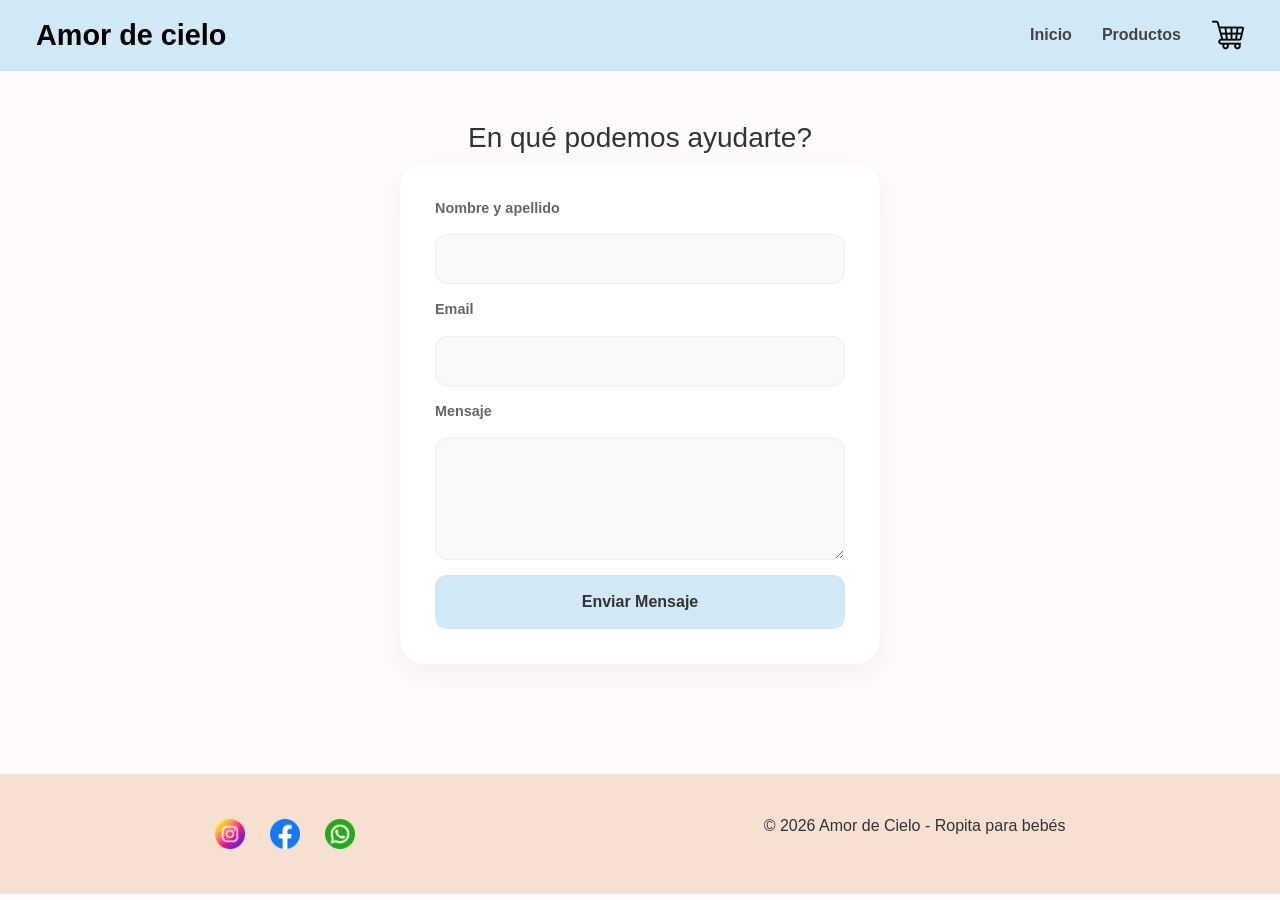
==== pages/contacto.html @ 2089f47a "primer commit" ====
<!doctype html>
<html lang="es">
  <head>
    <meta charset="UTF-8" />
    <meta name="viewport" content="width=device-width, initial-scale=1.0" />
    <title>Amor de Cielo</title>
    <link href="https://cdn.jsdelivr.net/npm/bootstrap@5.3.8/dist/css/bootstrap.min.css" rel="stylesheet"
      integrity="sha384-sRIl4kxILFvY47J16cr9ZwB07vP4J8+LH7qKQnuqkuIAvNWLzeN8tE5YBujZqJLB" crossorigin="anonymous"/>
    <link rel="stylesheet" href="../css/style.css" />
  </head>
  <body>
    <header>
      <nav class="navbar navbar-expand-lg colorfondonav">
  <div class="container-fluid">
    <a class="navbar-brand" href="../index.html"><h1>Amor de cielo</h1></a>    
    <button class="navbar-toggler" type="button" data-bs-toggle="collapse" data-bs-target="#navbarNav">
      <span class="navbar-toggler-icon"></span>
    </button>
    <div class="collapse navbar-collapse" id="navbarNav">
      <ul class="navbar-nav ms-auto align-items-center">
        <li class="nav-item"><a class="nav-link navlink" href="../index.html">Inicio</a></li>
        <li class="nav-item"><a class="nav-link navlink" href="./productos.html">Productos</a></li>
        <li class="nav-item">
          <img src="../img/carrito-de-compras.png" class="carrito-icono ms-lg-3" alt="Carrito">
        </li>
      </ul>
    </div>
  </div>
</nav>
    </header>
    <main class="seccion-contacto">
      <h3>En qué podemos ayudarte?</h3>
      <form class="formulario-bebe">
        <label for="nombre">Nombre y apellido</label>
        <input type="text" id="nombre" />
        <label for="email">Email</label>
        <input type="email" id="email" />
        <label for="mensaje">Mensaje</label>
        <textarea id="mensaje" rows="4"></textarea>
        <button type="submit">Enviar Mensaje</button>
      </form>
    </main>
    <footer class="fondofooter">
      <div class="redes-sociales">
        <a href="https://instagram.com" target="_blank"><img src="../img/instagram.png" alt="Instagram" /></a>
        <a href="https://facebook.com" target="_blank"><img src="../img/facebook.png" alt="Facebook" /></a>
        <a href="https://wa.me/tu-numero" target="_blank"><img src="../img/icono whatsapp.png" alt="WhatsApp"/></a>
      </div>
      <p>© 2026 Amor de Cielo - Ropita para bebés</p>
    </footer>
    <script
      src="https://cdn.jsdelivr.net/npm/bootstrap@5.3.8/dist/js/bootstrap.bundle.min.js"
      integrity="sha384-FKyoEForCGlyvwx9Hj09JcYn3nv7wiPVlz7YYwJrWVcXK/BmnVDxM+D2scQbITxI"
      crossorigin="anonymous"></script>
  </body>
</html>
---- css/style.css ----
/* reset */
* {
    margin: 0;
    padding: 0;
    box-sizing: border-box;
}

body {
    background-color: #fffafb; /* blanco suave */
    font-family: 'Segoe UI', Arial, sans-serif;
    color: #333;
    overflow-x: hidden; 
}

/* menú de navegación con m hamburguesa responsive */

nav.navbar.colorfondonav {
    background-color: #d1e9f6; 
    padding: 0.8rem 1.5rem;
    border-bottom: 1px solid rgba(0,0,0,0.05);
}

/* nombre */
.navbar-brand h1 {
    margin: 0;
    font-size: 1.5rem;
    color: #000;
    font-weight: bold;
}

/* links  */
.navbar-nav .nav-link.navlink {
    color: #444;
    font-weight: 600;
    padding: 10px 15px;
    transition: all 0.3s ease;
}

/* se da efecto al pasar el mouse por los links */
.navbar-nav .nav-link.navlink:hover {
    color: #f06292; /* Rosa pastel */
    transform: translateY(-2px);
}

/* carrito */
.carrito-icono {
    width: 32px;
    height: auto;
    cursor: pointer;
    transition: transform 0.2s;
    display: block;
    margin: 15px auto; 
  }  

.info-productos {
    text-align: center;
    background-color: #fce4ec; /* Rosa muy suave */
    padding: 30px;
    border-radius: 20px;
    margin-bottom: 40px;
    border: 1px dashed #f06292;
}

/* Formulario de Contacto */
.seccion-contacto {
    display: flex;
    flex-direction: column;
    align-items: center;
    padding: 50px 15px;
}

.formulario-bebe {
    display: flex;
    flex-direction: column;
    width: 100%;
    max-width: 480px;
    gap: 15px;
    background: #ffffff;
    padding: 35px;
    border-radius: 25px;
    box-shadow: 0 10px 30px rgba(0,0,0,0.05);
}

.formulario-bebe label {
    font-weight: 600;
    font-size: 0.9rem;
    color: #666;
}

.formulario-bebe input, .formulario-bebe textarea {
    padding: 12px;
    border: 1px solid #eee;
    border-radius: 12px;
    background-color: #f9f9f9;
    outline: none;
}

.formulario-bebe button {
    background-color: #d1e9f6;
    border: none;
    padding: 15px;
    border-radius: 12px;
    font-weight: bold;
    color: #333;
    cursor: pointer;
    transition: background 0.3s;
}

.formulario-bebe button:hover {
    background-color: #b8dcf0;
}

/* footer y las redes */

.fondofooter {
    background-color: #f5e0d2; 
    padding: 40px 20px;
    text-align: center;
    display: flex;
    flex-direction: column;
    align-items: center;
    gap: 20px;
    margin-top: 60px;
}

.redes-sociales {
    display: flex;
    gap: 25px;
}

.redes-sociales img {
    width: 30px;
    height: auto;
    transition: transform 0.3s;
}

.redes-sociales img:hover {
    transform: scale(1.2) rotate(5deg);
}

/* Media Queries - Responsive */

@media (min-width: 992px) {
    
    .navbar-brand h1 {
        font-size: 1.8rem;
    }

    /* El carrito se alinea a la derecha de los links en desktop */
    .carrito-icono {
        margin: 0 0 0 25px;
    }

    /* El footer se vuelve horizontal */
    .fondofooter {
        flex-direction: row;
        justify-content: space-around;
    }

    /* El bloque de info no ocupa todo el ancho */
    .info-productos {
        width: 60%;
        margin-left: auto;
        margin-right: auto;
    }
}
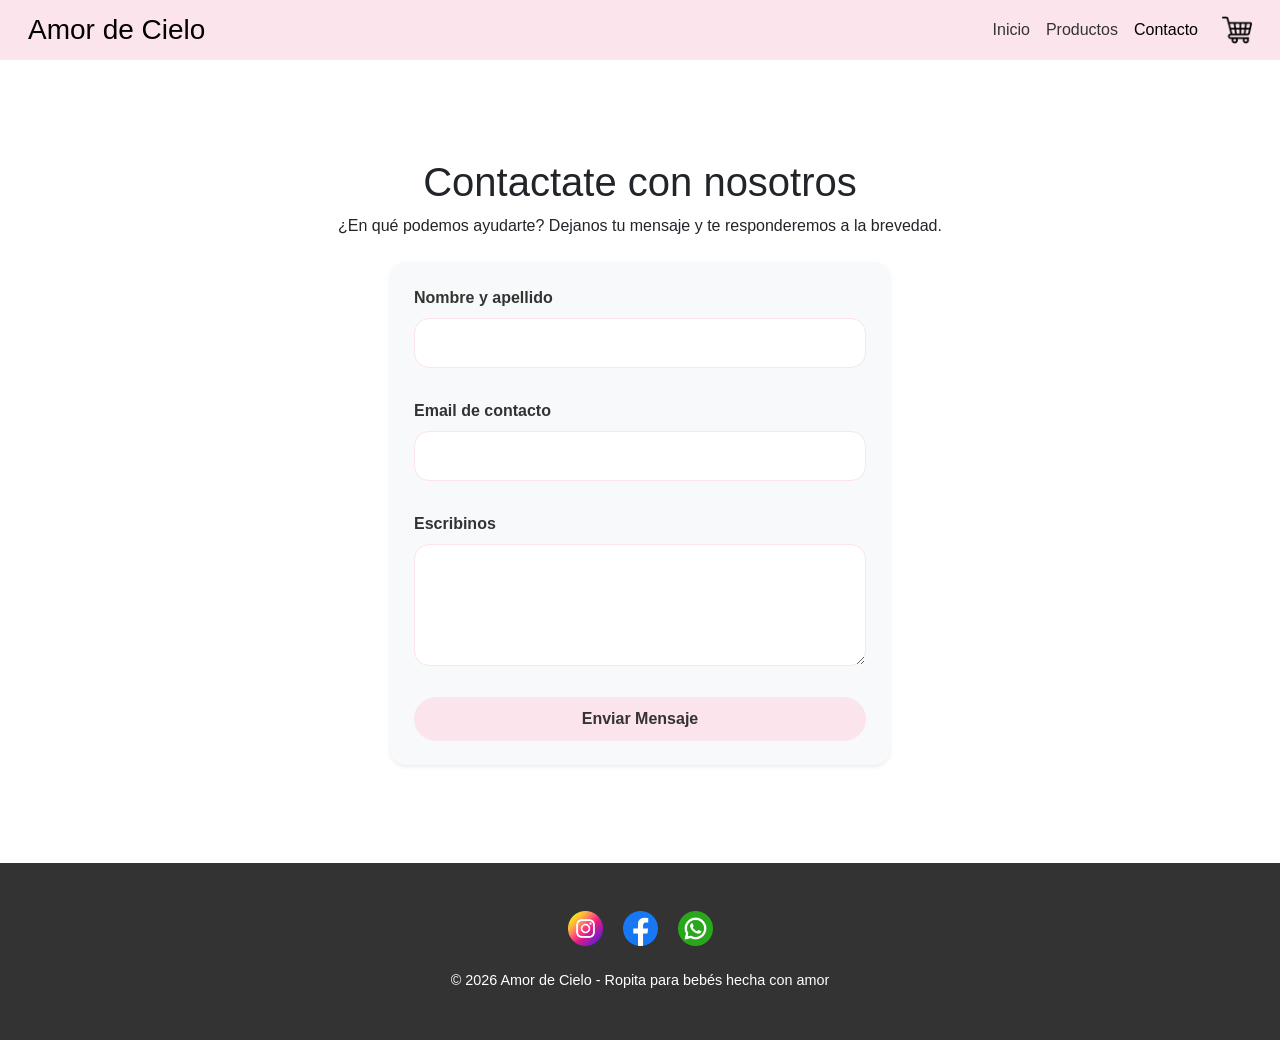
==== commit 3bf4ebfd: "entrega final Villaverde" ====
--- a/pages/contacto.html
+++ b/pages/contacto.html
@@ -1,56 +1,63 @@
-<!doctype html>
+<!DOCTYPE html>
 <html lang="es">
-  <head>
+<head>
     <meta charset="UTF-8" />
     <meta name="viewport" content="width=device-width, initial-scale=1.0" />
-    <title>Amor de Cielo</title>
-    <link href="https://cdn.jsdelivr.net/npm/bootstrap@5.3.8/dist/css/bootstrap.min.css" rel="stylesheet"
-      integrity="sha384-sRIl4kxILFvY47J16cr9ZwB07vP4J8+LH7qKQnuqkuIAvNWLzeN8tE5YBujZqJLB" crossorigin="anonymous"/>
+    <title>Contacto | Amor de Cielo</title>
+    <meta name="description" content="¿Tenés dudas o consultas? Contactate con nosotros. Estamos para ayudarte">
+    <link href="https://cdn.jsdelivr.net/npm/bootstrap@5.3.3/dist/css/bootstrap.min.css" rel="stylesheet">
     <link rel="stylesheet" href="../css/style.css" />
-  </head>
-  <body>
+</head>
+<body>
     <header>
-      <nav class="navbar navbar-expand-lg colorfondonav">
-  <div class="container-fluid">
-    <a class="navbar-brand" href="../index.html"><h1>Amor de cielo</h1></a>    
-    <button class="navbar-toggler" type="button" data-bs-toggle="collapse" data-bs-target="#navbarNav">
-      <span class="navbar-toggler-icon"></span>
-    </button>
-    <div class="collapse navbar-collapse" id="navbarNav">
-      <ul class="navbar-nav ms-auto align-items-center">
-        <li class="nav-item"><a class="nav-link navlink" href="../index.html">Inicio</a></li>
-        <li class="nav-item"><a class="nav-link navlink" href="./productos.html">Productos</a></li>
-        <li class="nav-item">
-          <img src="../img/carrito-de-compras.png" class="carrito-icono ms-lg-3" alt="Carrito">
-        </li>
-      </ul>
-    </div>
-  </div>
-</nav>
+        <nav class="navbar navbar-expand-lg colorfondonav">
+            <div class="container-fluid">
+                <a class="navbar-brand" href="../index.html">
+                    <span class="h3 mb-0">Amor de Cielo</span>
+                </a>    
+                <button class="navbar-toggler" type="button" data-bs-toggle="collapse" data-bs-target="#navbarNav">
+                    <span class="navbar-toggler-icon"></span>
+                </button>
+                <div class="collapse navbar-collapse" id="navbarNav">
+                    <ul class="navbar-nav ms-auto align-items-center">
+                        <li class="nav-item"><a class="nav-link navlink" href="../index.html">Inicio</a></li>
+                        <li class="nav-item"><a class="nav-link navlink" href="./productos.html">Productos</a></li>
+                        <li class="nav-item"><a class="nav-link navlink active" href="./contacto.html">Contacto</a></li>
+                        <li class="nav-item">
+                            <img src="../img/carrito-de-compras.png" class="carrito-icono ms-lg-3" alt="Icono de carrito de compras">
+                        </li>
+                    </ul>
+                </div>
+            </div>
+        </nav>
     </header>
-    <main class="seccion-contacto">
-      <h3>En qué podemos ayudarte?</h3>
-      <form class="formulario-bebe">
-        <label for="nombre">Nombre y apellido</label>
-        <input type="text" id="nombre" />
-        <label for="email">Email</label>
-        <input type="email" id="email" />
-        <label for="mensaje">Mensaje</label>
-        <textarea id="mensaje" rows="4"></textarea>
-        <button type="submit">Enviar Mensaje</button>
-      </form>
+    <main class="seccion-contacto container my-5">
+        <h1>Contactate con nosotros</h1>
+        <p class="mb-4">¿En qué podemos ayudarte? Dejanos tu mensaje y te responderemos a la brevedad.</p>
+          <form class="formulario-bebe shadow-sm p-4 rounded-4 bg-light">
+            <div class="mb-3">
+                <label for="nombre" class="form-label">Nombre y apellido</label>
+                <input type="text" id="nombre" class="form-control" required />
+            </div>
+            <div class="mb-3">
+                <label for="email" class="form-label">Email de contacto</label>
+                <input type="email" id="email" class="form-control" required />
+            </div>
+            <div class="mb-3">
+                <label for="mensaje" class="form-label">Escribinos</label>
+                <textarea id="mensaje" class="form-control" rows="4" required></textarea>
+            </div>
+            <button type="submit" class="botton border-0 w-100">Enviar Mensaje</button>
+        </form>
     </main>
     <footer class="fondofooter">
-      <div class="redes-sociales">
-        <a href="https://instagram.com" target="_blank"><img src="../img/instagram.png" alt="Instagram" /></a>
-        <a href="https://facebook.com" target="_blank"><img src="../img/facebook.png" alt="Facebook" /></a>
-        <a href="https://wa.me/tu-numero" target="_blank"><img src="../img/icono whatsapp.png" alt="WhatsApp"/></a>
-      </div>
-      <p>© 2026 Amor de Cielo - Ropita para bebés</p>
+        <div class="redes-sociales">
+            <a href="https://instagram.com" target="_blank"><img src="../img/instagram.png" alt="Seguinos en Instagram"></a>
+            <a href="https://facebook.com" target="_blank"><img src="../img/facebook.png" alt="Seguinos en Facebook"></a>
+            <a href="https://wa.me/tu-numero" target="_blank"><img src="../img/icono whatsapp.png" alt="Escribinos por WhatsApp"></a>
+        </div>
+        <p>© 2026 Amor de Cielo - Ropita para bebés hecha con amor</p>
     </footer>
-    <script
-      src="https://cdn.jsdelivr.net/npm/bootstrap@5.3.8/dist/js/bootstrap.bundle.min.js"
-      integrity="sha384-FKyoEForCGlyvwx9Hj09JcYn3nv7wiPVlz7YYwJrWVcXK/BmnVDxM+D2scQbITxI"
-      crossorigin="anonymous"></script>
-  </body>
-</html>
+    <script src="https://cdn.jsdelivr.net/npm/bootstrap@5.3.3/dist/js/bootstrap.bundle.min.js"></script>
+</body>
+</html>
--- a/css/style.css
+++ b/css/style.css
@@ -1,166 +1,131 @@
-/* reset */
 * {
-    margin: 0;
-    padding: 0;
-    box-sizing: border-box;
+  margin: 0;
+  padding: 0;
+  box-sizing: border-box;
 }
 
 body {
-    background-color: #fffafb; /* blanco suave */
-    font-family: 'Segoe UI', Arial, sans-serif;
-    color: #333;
-    overflow-x: hidden; 
+  font-family: "Arial", sans-serif;
 }
 
-/* menú de navegación con m hamburguesa responsive */
-
-nav.navbar.colorfondonav {
-    background-color: #d1e9f6; 
-    padding: 0.8rem 1.5rem;
-    border-bottom: 1px solid rgba(0,0,0,0.05);
+img {
+  max-width: 100%;
+  height: auto;
 }
 
-/* nombre */
-.navbar-brand h1 {
-    margin: 0;
-    font-size: 1.5rem;
-    color: #000;
-    font-weight: bold;
+.colorfondonav {
+  background-color: #fce4ec;
+  padding: 0.5rem 1rem;
+}
+.colorfondonav .navbar-brand h1 {
+  font-size: 1.5rem;
+  color: #333333;
+}
+.colorfondonav .navlink {
+  color: #333333;
+}
+.colorfondonav .navlink:hover {
+  color: #f8bbd0;
+}
+.colorfondonav .carrito-icono {
+  width: 30px;
+  height: auto;
+}
+@media (max-width: 576px) {
+  .colorfondonav .carrito-icono {
+    width: 25px;
+  }
 }
 
-/* links  */
-.navbar-nav .nav-link.navlink {
-    color: #444;
-    font-weight: 600;
-    padding: 10px 15px;
-    transition: all 0.3s ease;
+footer.fondofooter {
+  background-color: #333333;
+  padding: 3rem 0;
+  text-align: center;
+  width: 100%;
+}
+footer.fondofooter .redes-sociales {
+  display: flex;
+  justify-content: center;
+  align-items: center;
+  gap: 20px;
+  margin-bottom: 1.5rem;
+}
+footer.fondofooter .redes-sociales a img {
+  width: 35px;
+  height: auto;
+  display: inline-block;
+  vertical-align: middle;
+}
+footer.fondofooter .redes-sociales a img:hover {
+  transform: scale(1.1);
+}
+footer.fondofooter p {
+  color: #ffffff;
+  margin: 0;
+  font-size: 0.9rem;
 }
 
-/* se da efecto al pasar el mouse por los links */
-.navbar-nav .nav-link.navlink:hover {
-    color: #f06292; /* Rosa pastel */
-    transform: translateY(-2px);
+.botton {
+  background-color: #fce4ec;
+  color: #333;
+  padding: 10px 25px;
+  border-radius: 30px;
+  text-decoration: none;
+  display: inline-block;
+  transition: all 0.3s ease;
+}
+.botton:hover {
+  background-color: #f8bbd0;
+  transform: translateY(-2px);
 }
 
-/* carrito */
-.carrito-icono {
-    width: 32px;
-    height: auto;
-    cursor: pointer;
-    transition: transform 0.2s;
-    display: block;
-    margin: 15px auto; 
-  }  
-
-.info-productos {
-    text-align: center;
-    background-color: #fce4ec; /* Rosa muy suave */
-    padding: 30px;
-    border-radius: 20px;
-    margin-bottom: 40px;
-    border: 1px dashed #f06292;
+.seccion-contacto {
+  padding: 50px 0;
+  text-align: center;
+  background-color: #ffffff;
+}
+.seccion-contacto h3 {
+  color: #333333;
+  margin-bottom: 2rem;
+}
+.seccion-contacto .formulario-bebe {
+  max-width: 500px;
+  margin: 0 auto;
+  display: flex;
+  flex-direction: column;
+  gap: 15px;
+  text-align: left;
+}
+.seccion-contacto .formulario-bebe label {
+  color: #333333;
+  font-weight: bold;
+}
+.seccion-contacto .formulario-bebe input, .seccion-contacto .formulario-bebe textarea {
+  padding: 12px;
+  border: 1px solid #fce4ec;
+  border-radius: 15px;
+  outline: none;
+}
+.seccion-contacto .formulario-bebe input:focus, .seccion-contacto .formulario-bebe textarea:focus {
+  border-color: #f8bbd0;
+}
+.seccion-contacto .formulario-bebe button {
+  background-color: #fce4ec;
+  color: #333;
+  padding: 10px 25px;
+  border-radius: 30px;
+  text-decoration: none;
+  display: inline-block;
+  transition: all 0.3s ease;
+}
+.seccion-contacto .formulario-bebe button:hover {
+  background-color: #f8bbd0;
+  transform: translateY(-2px);
+}
+.seccion-contacto .formulario-bebe button {
+  border: none;
+  cursor: pointer;
+  font-weight: bold;
 }
 
-/* Formulario de Contacto */
-.seccion-contacto {
-    display: flex;
-    flex-direction: column;
-    align-items: center;
-    padding: 50px 15px;
-}
-
-.formulario-bebe {
-    display: flex;
-    flex-direction: column;
-    width: 100%;
-    max-width: 480px;
-    gap: 15px;
-    background: #ffffff;
-    padding: 35px;
-    border-radius: 25px;
-    box-shadow: 0 10px 30px rgba(0,0,0,0.05);
-}
-
-.formulario-bebe label {
-    font-weight: 600;
-    font-size: 0.9rem;
-    color: #666;
-}
-
-.formulario-bebe input, .formulario-bebe textarea {
-    padding: 12px;
-    border: 1px solid #eee;
-    border-radius: 12px;
-    background-color: #f9f9f9;
-    outline: none;
-}
-
-.formulario-bebe button {
-    background-color: #d1e9f6;
-    border: none;
-    padding: 15px;
-    border-radius: 12px;
-    font-weight: bold;
-    color: #333;
-    cursor: pointer;
-    transition: background 0.3s;
-}
-
-.formulario-bebe button:hover {
-    background-color: #b8dcf0;
-}
-
-/* footer y las redes */
-
-.fondofooter {
-    background-color: #f5e0d2; 
-    padding: 40px 20px;
-    text-align: center;
-    display: flex;
-    flex-direction: column;
-    align-items: center;
-    gap: 20px;
-    margin-top: 60px;
-}
-
-.redes-sociales {
-    display: flex;
-    gap: 25px;
-}
-
-.redes-sociales img {
-    width: 30px;
-    height: auto;
-    transition: transform 0.3s;
-}
-
-.redes-sociales img:hover {
-    transform: scale(1.2) rotate(5deg);
-}
-
-/* Media Queries - Responsive */
-
-@media (min-width: 992px) {
-    
-    .navbar-brand h1 {
-        font-size: 1.8rem;
-    }
-
-    /* El carrito se alinea a la derecha de los links en desktop */
-    .carrito-icono {
-        margin: 0 0 0 25px;
-    }
-
-    /* El footer se vuelve horizontal */
-    .fondofooter {
-        flex-direction: row;
-        justify-content: space-around;
-    }
-
-    /* El bloque de info no ocupa todo el ancho */
-    .info-productos {
-        width: 60%;
-        margin-left: auto;
-        margin-right: auto;
-    }
-}+/*# sourceMappingURL=style.css.map */
